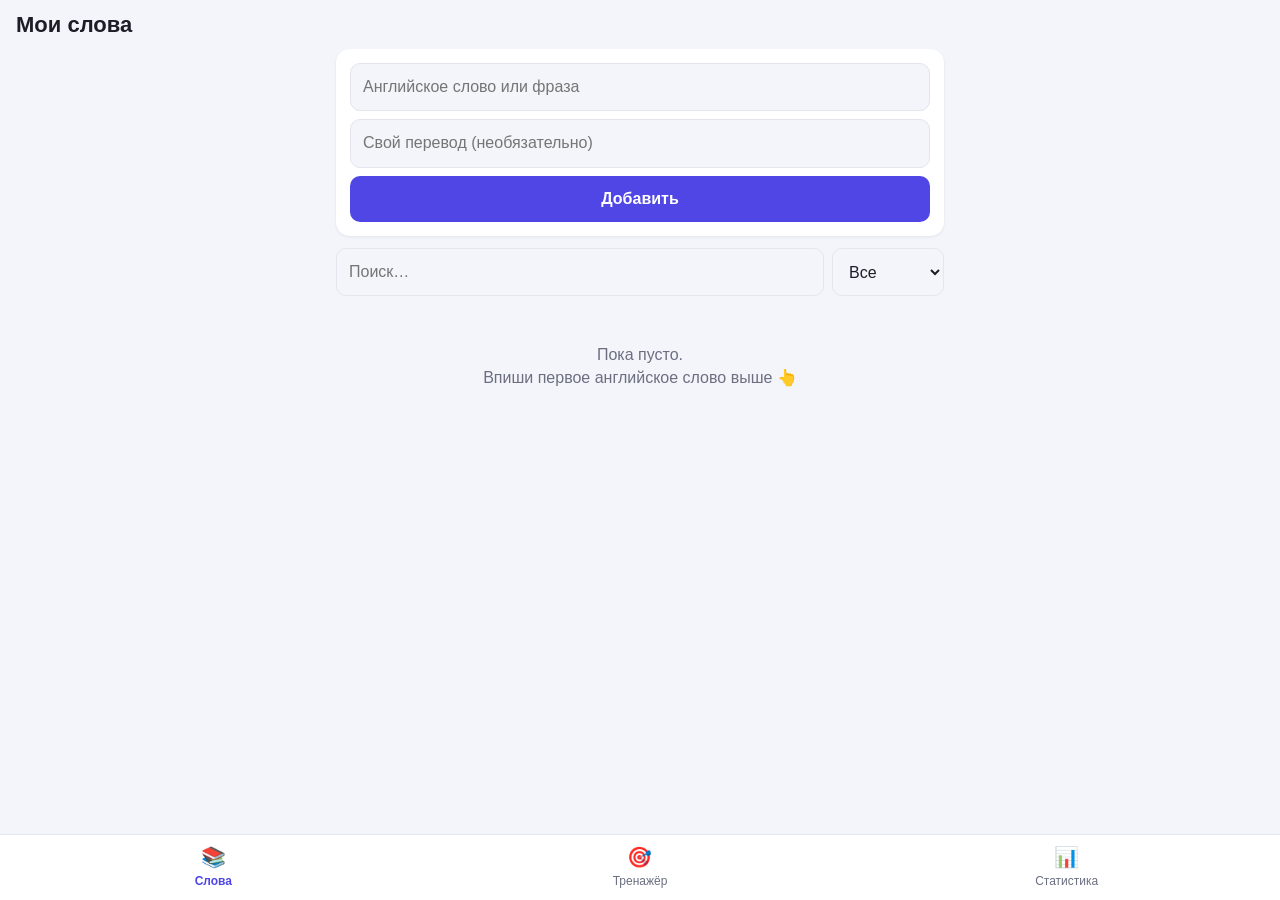
==== index.html @ fa78716b "Add English words learning PWA Word list with auto translation, transcription and examples, training" ====
<!doctype html>
<html lang="ru">
<head>
  <meta charset="utf-8">
  <meta name="viewport" content="width=device-width, initial-scale=1, viewport-fit=cover">
  <meta name="theme-color" content="#4f46e5">
  <meta name="apple-mobile-web-app-capable" content="yes">
  <meta name="apple-mobile-web-app-status-bar-style" content="default">
  <meta name="apple-mobile-web-app-title" content="Слова">
  <title>Мои слова</title>
  <link rel="manifest" href="manifest.webmanifest">
  <link rel="icon" href="icon.svg" type="image/svg+xml">
  <link rel="apple-touch-icon" href="icon.svg">
  <link rel="stylesheet" href="style.css">
</head>
<body>
  <header class="topbar">
    <h1 id="title">Мои слова</h1>
  </header>

  <main>
    <!-- ===== Вкладка «Слова» ===== -->
    <section id="tab-words" class="tab active">
      <form id="add-form" class="card add-form" autocomplete="off">
        <input id="add-en" type="text" placeholder="Английское слово или фраза" autocapitalize="none" spellcheck="false" required>
        <input id="add-ru" type="text" placeholder="Свой перевод (необязательно)">
        <button type="submit" class="btn primary">Добавить</button>
      </form>

      <div class="toolbar">
        <input id="search" type="search" placeholder="Поиск…">
        <select id="filter">
          <option value="all">Все</option>
          <option value="learning">Учу</option>
          <option value="learned">Выучено</option>
        </select>
      </div>

      <div id="word-count" class="muted small"></div>
      <ul id="word-list" class="word-list"></ul>
    </section>

    <!-- ===== Вкладка «Тренажёр» ===== -->
    <section id="tab-train" class="tab">
      <div id="train-root"></div>
    </section>

    <!-- ===== Вкладка «Статистика» ===== -->
    <section id="tab-stats" class="tab">
      <div id="stats-root"></div>
    </section>
  </main>

  <nav class="tabbar">
    <button data-tab="words" class="active"><span class="ico">📚</span>Слова</button>
    <button data-tab="train"><span class="ico">🎯</span>Тренажёр</button>
    <button data-tab="stats"><span class="ico">📊</span>Статистика</button>
  </nav>

  <!-- Модальное окно (примеры, редактирование) -->
  <div id="modal" class="modal hidden" role="dialog" aria-modal="true">
    <div class="modal-box">
      <div class="modal-head">
        <h2 id="modal-title"></h2>
        <button id="modal-close" class="icon-btn" aria-label="Закрыть">✕</button>
      </div>
      <div id="modal-body"></div>
    </div>
  </div>

  <div id="toast" class="toast hidden"></div>

  <script src="app.js"></script>
</body>
</html>
---- style.css ----
:root {
  --bg: #f4f5fb;
  --card: #ffffff;
  --text: #1c1d26;
  --muted: #6b6f80;
  --line: #e3e5ef;
  --primary: #4f46e5;
  --primary-soft: #eceafd;
  --ok: #16a34a;
  --ok-soft: #dcfce7;
  --bad: #dc2626;
  --bad-soft: #fee2e2;
  --warn: #d97706;
  --radius: 14px;
  --shadow: 0 1px 3px rgba(20, 20, 40, .08);
}

@media (prefers-color-scheme: dark) {
  :root {
    --bg: #12131a;
    --card: #1c1e28;
    --text: #eceef5;
    --muted: #9095a8;
    --line: #2c2f3d;
    --primary: #818cf8;
    --primary-soft: #272a45;
    --ok: #4ade80;
    --ok-soft: #173326;
    --bad: #f87171;
    --bad-soft: #3a1d1f;
    --shadow: none;
  }
}

* { box-sizing: border-box; }

html, body {
  margin: 0;
  background: var(--bg);
  color: var(--text);
  font: 16px/1.4 -apple-system, BlinkMacSystemFont, "Segoe UI", Roboto, sans-serif;
  -webkit-tap-highlight-color: transparent;
}

body { padding-bottom: calc(72px + env(safe-area-inset-bottom)); }

.topbar {
  position: sticky; top: 0; z-index: 5;
  background: var(--bg);
  padding: calc(10px + env(safe-area-inset-top)) 16px 8px;
}
.topbar h1 { margin: 0; font-size: 22px; }

main { max-width: 640px; margin: 0 auto; padding: 0 16px; }

.tab { display: none; }
.tab.active { display: block; }

.card {
  background: var(--card);
  border-radius: var(--radius);
  box-shadow: var(--shadow);
  padding: 14px;
  margin-bottom: 12px;
}

input, select, button { font: inherit; color: inherit; }

input[type=text], input[type=search], select {
  width: 100%;
  padding: 12px;
  border: 1px solid var(--line);
  border-radius: 10px;
  background: var(--bg);
  outline: none;
}
input:focus, select:focus { border-color: var(--primary); }

.btn {
  border: 0; border-radius: 10px;
  padding: 12px 16px;
  background: var(--primary-soft);
  color: var(--primary);
  font-weight: 600;
  cursor: pointer;
}
.btn.primary { background: var(--primary); color: #fff; }
.btn.danger { background: var(--bad-soft); color: var(--bad); }
.btn.ok { background: var(--ok-soft); color: var(--ok); }
.btn.block { width: 100%; }
.btn:disabled { opacity: .45; }
.btn:active { transform: scale(.98); }

.icon-btn {
  border: 0; background: transparent; cursor: pointer;
  font-size: 18px; padding: 6px 8px; border-radius: 8px;
}
.icon-btn:active { background: var(--primary-soft); }

.add-form { display: grid; gap: 8px; }

.toolbar { display: grid; grid-template-columns: 1fr auto; gap: 8px; margin-bottom: 6px; }
.toolbar select { width: auto; }

.muted { color: var(--muted); }
.small { font-size: 13px; }
.center { text-align: center; }

/* ===== Список слов ===== */
.word-list { list-style: none; padding: 0; margin: 8px 0 0; }

.word {
  background: var(--card);
  border-radius: var(--radius);
  box-shadow: var(--shadow);
  padding: 12px 14px 8px;
  margin-bottom: 10px;
}
.word.learned { border-left: 4px solid var(--ok); }

.word-top { display: flex; align-items: baseline; gap: 8px; flex-wrap: wrap; }
.word-en { font-size: 19px; font-weight: 700; word-break: break-word; }
.word-phon { color: var(--muted); font-size: 14px; }
.word-ru { margin-top: 4px; font-size: 16px; }
.word-alts { color: var(--muted); font-size: 13px; margin-top: 2px; }

.word-bottom {
  display: flex; align-items: center; justify-content: space-between;
  margin-top: 6px;
}
.word-actions { display: flex; gap: 2px; }
.word-actions .ex-btn {
  border: 0; background: var(--primary-soft); color: var(--primary);
  font-size: 13px; font-weight: 600; border-radius: 8px; padding: 6px 10px; cursor: pointer;
}

.dots { display: flex; gap: 3px; }
.dots i { width: 8px; height: 8px; border-radius: 50%; background: var(--line); display: block; }
.dots i.on { background: var(--ok); }

.badge {
  font-size: 11px; font-weight: 700; padding: 2px 7px; border-radius: 99px;
  background: var(--ok-soft); color: var(--ok);
}
.loading { color: var(--muted); font-style: italic; }

.learned-banner {
  display: flex; align-items: center; justify-content: space-between; gap: 8px;
  background: var(--ok-soft); color: var(--ok);
  border-radius: 10px; padding: 8px 10px; margin-top: 8px; font-size: 14px;
}
.learned-banner button { padding: 6px 10px; font-size: 13px; }

.empty { text-align: center; color: var(--muted); padding: 40px 10px; }

/* ===== Нижнее меню ===== */
.tabbar {
  position: fixed; left: 0; right: 0; bottom: 0; z-index: 10;
  display: grid; grid-template-columns: repeat(3, 1fr);
  background: var(--card);
  border-top: 1px solid var(--line);
  padding-bottom: env(safe-area-inset-bottom);
}
.tabbar button {
  border: 0; background: transparent; padding: 8px 0 10px;
  font-size: 12px; color: var(--muted); cursor: pointer;
  display: flex; flex-direction: column; align-items: center; gap: 2px;
}
.tabbar .ico { font-size: 20px; }
.tabbar button.active { color: var(--primary); font-weight: 700; }

/* ===== Модальное окно ===== */
.modal {
  position: fixed; inset: 0; z-index: 20;
  background: rgba(0, 0, 0, .45);
  display: flex; align-items: flex-end; justify-content: center;
}
.modal.hidden { display: none; }
.modal-box {
  background: var(--card);
  width: 100%; max-width: 640px; max-height: 85vh; overflow-y: auto;
  border-radius: 18px 18px 0 0;
  padding: 16px 16px calc(20px + env(safe-area-inset-bottom));
}
.modal-head { display: flex; justify-content: space-between; align-items: center; }
.modal-head h2 { margin: 0; font-size: 20px; }

.example { border-top: 1px solid var(--line); padding: 10px 0; }
.example:first-child { border-top: 0; }
.example .pos { font-size: 12px; color: var(--primary); font-weight: 700; text-transform: uppercase; }
.example .def { color: var(--muted); font-size: 14px; margin: 2px 0 4px; }
.example .sent { font-size: 16px; }
.example .sent b { color: var(--primary); }
.example .tr { color: var(--muted); font-size: 14px; margin-top: 3px; }
.example .row { display: flex; gap: 6px; align-items: center; margin-top: 4px; }
.example .row button { font-size: 13px; padding: 4px 8px; }

.form-grid { display: grid; gap: 8px; margin-top: 12px; }
.form-grid label { font-size: 13px; color: var(--muted); }

/* ===== Тренажёр ===== */
.modes { display: grid; gap: 10px; }
.mode {
  display: flex; align-items: center; gap: 12px; text-align: left;
  background: var(--card); border: 0; border-radius: var(--radius); box-shadow: var(--shadow);
  padding: 14px; cursor: pointer; width: 100%;
}
.mode .ico { font-size: 26px; }
.mode b { display: block; font-size: 16px; }
.mode span.small { color: var(--muted); }
.mode:disabled { opacity: .45; }

.seg { display: flex; gap: 6px; margin: 10px 0 14px; flex-wrap: wrap; }
.seg button {
  flex: 1; border: 1px solid var(--line); background: var(--card); border-radius: 10px;
  padding: 8px 0; cursor: pointer; font-weight: 600;
}
.seg button.on { border-color: var(--primary); color: var(--primary); background: var(--primary-soft); }

.progress { height: 6px; background: var(--line); border-radius: 99px; overflow: hidden; margin-bottom: 14px; }
.progress div { height: 100%; background: var(--primary); transition: width .3s; }

.q-card { text-align: center; padding: 26px 14px; }
.q-word { font-size: 30px; font-weight: 800; word-break: break-word; }
.q-sub { color: var(--muted); margin-top: 6px; }
.q-hint { color: var(--muted); font-size: 13px; margin-bottom: 8px; }

.options { display: grid; gap: 8px; }
.option {
  border: 1px solid var(--line); background: var(--card); border-radius: 12px;
  padding: 14px; font-size: 17px; text-align: left; cursor: pointer;
}
.option.right { border-color: var(--ok); background: var(--ok-soft); color: var(--ok); font-weight: 700; }
.option.wrong { border-color: var(--bad); background: var(--bad-soft); color: var(--bad); }

.feedback { margin: 12px 0; padding: 10px 12px; border-radius: 10px; font-weight: 600; }
.feedback.ok { background: var(--ok-soft); color: var(--ok); }
.feedback.bad { background: var(--bad-soft); color: var(--bad); }

.row2 { display: grid; grid-template-columns: 1fr 1fr; gap: 8px; }

.result-big { font-size: 44px; font-weight: 800; text-align: center; }

/* ===== Статистика ===== */
.stat-grid { display: grid; grid-template-columns: 1fr 1fr; gap: 10px; margin-bottom: 12px; }
.stat {
  background: var(--card); border-radius: var(--radius); box-shadow: var(--shadow);
  padding: 12px 14px;
}
.stat .num { font-size: 26px; font-weight: 800; }
.stat .lbl { font-size: 13px; color: var(--muted); }

.bar-row { display: grid; grid-template-columns: 90px 1fr 30px; gap: 8px; align-items: center; margin: 6px 0; font-size: 14px; }
.bar { height: 12px; background: var(--line); border-radius: 99px; overflow: hidden; }
.bar div { height: 100%; background: var(--primary); border-radius: 99px; }

.week { display: grid; grid-template-columns: repeat(7, 1fr); gap: 6px; align-items: end; height: 110px; margin-top: 8px; }
.week .col { display: flex; flex-direction: column; align-items: center; justify-content: flex-end; height: 100%; gap: 4px; }
.week .col .stack { width: 70%; display: flex; flex-direction: column-reverse; border-radius: 6px; overflow: hidden; min-height: 2px; background: var(--line); }
.week .col .c { background: var(--ok); }
.week .col .w { background: var(--bad); }
.week .col span { font-size: 11px; color: var(--muted); }

.hard-list { list-style: none; padding: 0; margin: 0; }
.hard-list li { display: flex; justify-content: space-between; padding: 6px 0; border-top: 1px solid var(--line); font-size: 15px; }
.hard-list li:first-child { border-top: 0; }

h3 { margin: 0 0 8px; font-size: 16px; }

.toast {
  position: fixed; left: 50%; bottom: calc(86px + env(safe-area-inset-bottom)); transform: translateX(-50%);
  background: var(--text); color: var(--bg); padding: 10px 16px; border-radius: 10px; z-index: 30;
  font-size: 14px; max-width: 90vw; text-align: center;
}
.toast.hidden { display: none; }
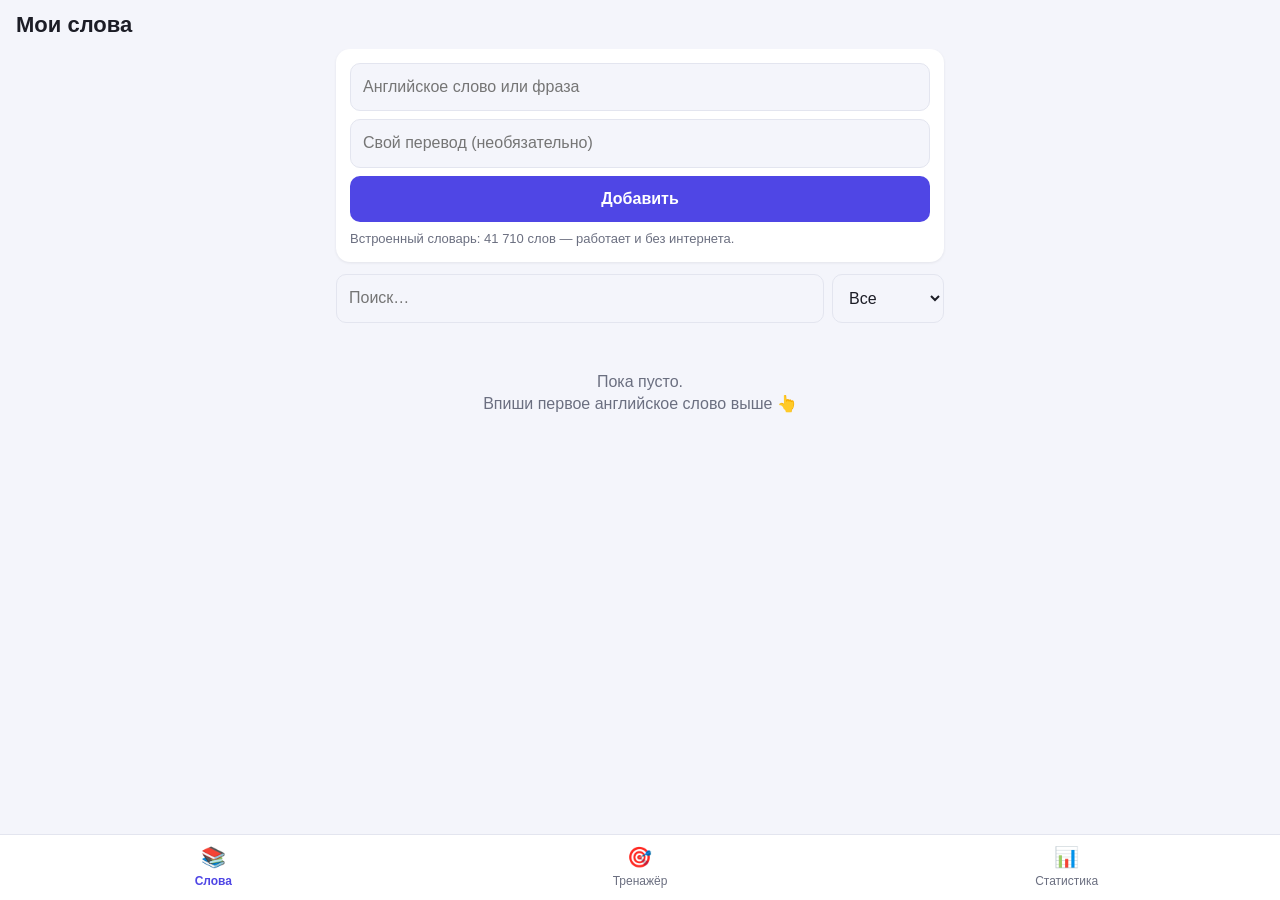
==== commit 9dc19e00: "Make the app work offline with a built-in dictionary Bundle a 41k-word English-Russian dictionary (O" ====
--- a/index.html
+++ b/index.html
@@ -25,6 +25,7 @@
         <input id="add-en" type="text" placeholder="Английское слово или фраза" autocapitalize="none" spellcheck="false" required>
         <input id="add-ru" type="text" placeholder="Свой перевод (необязательно)">
         <button type="submit" class="btn primary">Добавить</button>
+        <p id="dict-note" class="muted small" style="margin:0">Загружаю словарь…</p>
       </form>
 
       <div class="toolbar">
--- a/style.css
+++ b/style.css
@@ -121,6 +121,7 @@
 .word-top { display: flex; align-items: baseline; gap: 8px; flex-wrap: wrap; }
 .word-en { font-size: 19px; font-weight: 700; word-break: break-word; }
 .word-phon { color: var(--muted); font-size: 14px; }
+.word-pos { color: var(--muted); font-size: 12px; font-style: italic; }
 .word-ru { margin-top: 4px; font-size: 16px; }
 .word-alts { color: var(--muted); font-size: 13px; margin-top: 2px; }
 
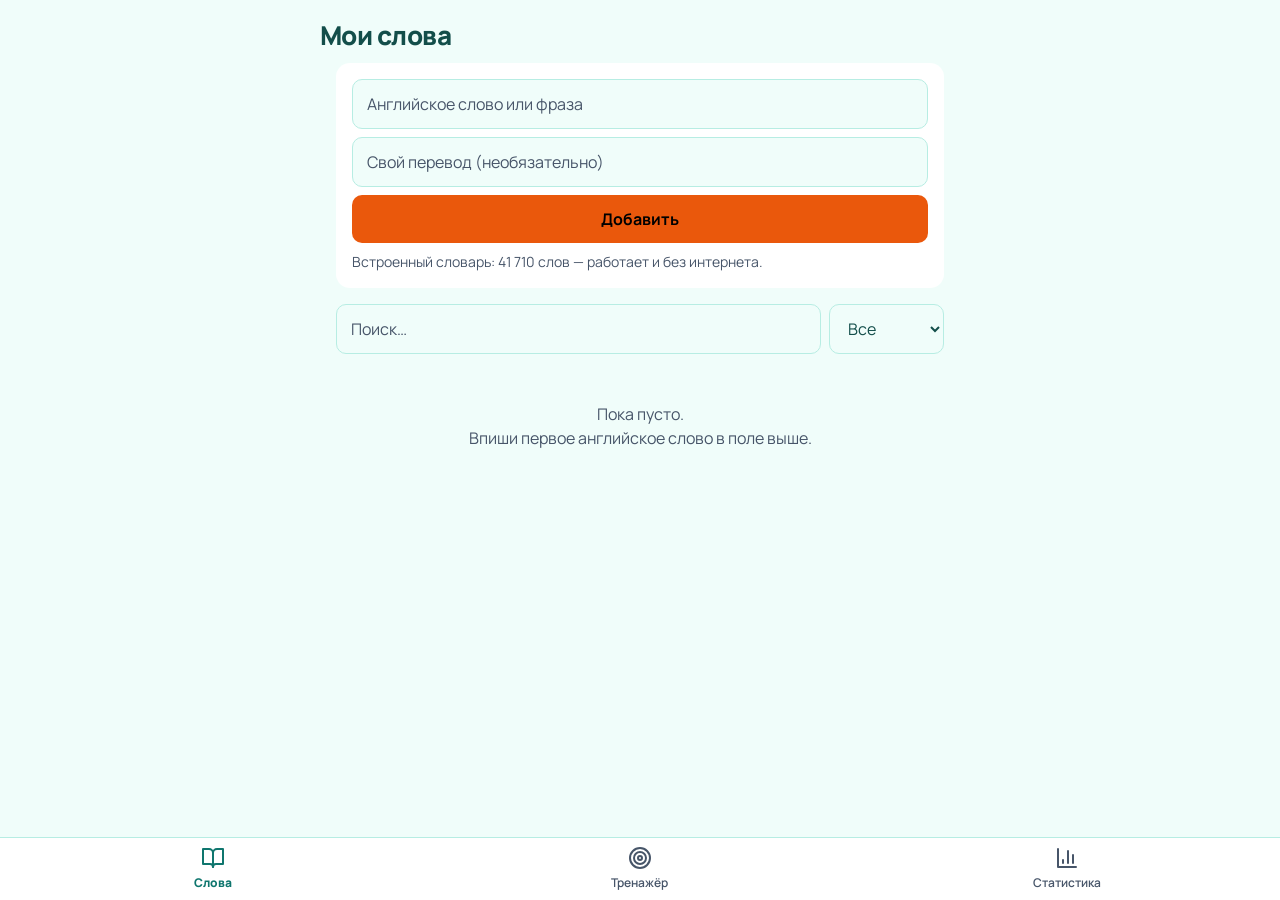
==== commit ce27250d: "Redesign UI with the ui-ux-pro-max design system Flat teal/orange design from design-system/my-words" ====
--- a/index.html
+++ b/index.html
@@ -3,7 +3,8 @@
 <head>
   <meta charset="utf-8">
   <meta name="viewport" content="width=device-width, initial-scale=1, viewport-fit=cover">
-  <meta name="theme-color" content="#4f46e5">
+  <meta name="theme-color" content="#F0FDFA" media="(prefers-color-scheme: light)">
+  <meta name="theme-color" content="#042F2E" media="(prefers-color-scheme: dark)">
   <meta name="apple-mobile-web-app-capable" content="yes">
   <meta name="apple-mobile-web-app-status-bar-style" content="default">
   <meta name="apple-mobile-web-app-title" content="Слова">
@@ -11,6 +12,7 @@
   <link rel="manifest" href="manifest.webmanifest">
   <link rel="icon" href="icon.svg" type="image/svg+xml">
   <link rel="apple-touch-icon" href="icon.svg">
+  <link rel="preload" href="fonts/manrope-cyrillic-wght-normal.woff2" as="font" type="font/woff2" crossorigin>
   <link rel="stylesheet" href="style.css">
 </head>
 <body>
@@ -22,15 +24,18 @@
     <!-- ===== Вкладка «Слова» ===== -->
     <section id="tab-words" class="tab active">
       <form id="add-form" class="card add-form" autocomplete="off">
+        <label for="add-en" class="sr-only">Английское слово или фраза</label>
         <input id="add-en" type="text" placeholder="Английское слово или фраза" autocapitalize="none" spellcheck="false" required>
+        <label for="add-ru" class="sr-only">Свой перевод</label>
         <input id="add-ru" type="text" placeholder="Свой перевод (необязательно)">
         <button type="submit" class="btn primary">Добавить</button>
         <p id="dict-note" class="muted small" style="margin:0">Загружаю словарь…</p>
       </form>
 
       <div class="toolbar">
+        <label for="search" class="sr-only">Поиск</label>
         <input id="search" type="search" placeholder="Поиск…">
-        <select id="filter">
+        <select id="filter" aria-label="Какие слова показать">
           <option value="all">Все</option>
           <option value="learning">Учу</option>
           <option value="learned">Выучено</option>
@@ -52,10 +57,10 @@
     </section>
   </main>
 
-  <nav class="tabbar">
-    <button data-tab="words" class="active"><span class="ico">📚</span>Слова</button>
-    <button data-tab="train"><span class="ico">🎯</span>Тренажёр</button>
-    <button data-tab="stats"><span class="ico">📊</span>Статистика</button>
+  <nav class="tabbar" aria-label="Разделы">
+    <button data-tab="words" class="active" aria-current="page"><svg class="i" viewBox="0 0 24 24" fill="none" stroke="currentColor" stroke-width="2" stroke-linecap="round" stroke-linejoin="round" aria-hidden="true"><path d="M2 3h6a4 4 0 0 1 4 4v14a3 3 0 0 0-3-3H2z"/><path d="M22 3h-6a4 4 0 0 0-4 4v14a3 3 0 0 1 3-3h7z"/></svg>Слова</button>
+    <button data-tab="train"><svg class="i" viewBox="0 0 24 24" fill="none" stroke="currentColor" stroke-width="2" stroke-linecap="round" stroke-linejoin="round" aria-hidden="true"><circle cx="12" cy="12" r="10"/><circle cx="12" cy="12" r="6"/><circle cx="12" cy="12" r="2"/></svg>Тренажёр</button>
+    <button data-tab="stats"><svg class="i" viewBox="0 0 24 24" fill="none" stroke="currentColor" stroke-width="2" stroke-linecap="round" stroke-linejoin="round" aria-hidden="true"><path d="M3 3v18h18"/><path d="M18 17V9"/><path d="M13 17V5"/><path d="M8 17v-3"/></svg>Статистика</button>
   </nav>
 
   <!-- Модальное окно (примеры, редактирование) -->
@@ -63,13 +68,13 @@
     <div class="modal-box">
       <div class="modal-head">
         <h2 id="modal-title"></h2>
-        <button id="modal-close" class="icon-btn" aria-label="Закрыть">✕</button>
+        <button id="modal-close" class="icon-btn" aria-label="Закрыть"><svg class="i" viewBox="0 0 24 24" fill="none" stroke="currentColor" stroke-width="2" stroke-linecap="round" stroke-linejoin="round" aria-hidden="true"><path d="M18 6 6 18"/><path d="m6 6 12 12"/></svg></button>
       </div>
       <div id="modal-body"></div>
     </div>
   </div>
 
-  <div id="toast" class="toast hidden"></div>
+  <div id="toast" class="toast hidden" role="status" aria-live="polite"></div>
 
   <script src="app.js"></script>
 </body>
--- a/style.css
+++ b/style.css
@@ -1,34 +1,78 @@
+/* Дизайн-система: design-system/my-words/MASTER.md (скилл ui-ux-pro-max)
+ * Стиль Flat Design: без теней, плоские поверхности, цвет и типографика задают иерархию.
+ * Палитра: бирюзовый — навигация, выбор и прогресс; оранжевый — главное действие (CTA).
+ * Шрифт Manrope (полная кириллица) лежит в fonts/ и работает без интернета.
+ * Сетка отступов 8px: 8 / 16 / 24 / 32. */
+
+@font-face {
+  font-family: "Manrope";
+  font-style: normal;
+  font-weight: 200 800;
+  font-display: swap;
+  src: url("fonts/manrope-cyrillic-wght-normal.woff2") format("woff2");
+  unicode-range: U+0301, U+0400-045F, U+0490-0491, U+04B0-04B1, U+2116;
+}
+@font-face {
+  font-family: "Manrope";
+  font-style: normal;
+  font-weight: 200 800;
+  font-display: swap;
+  src: url("fonts/manrope-latin-wght-normal.woff2") format("woff2");
+  unicode-range: U+0000-00FF, U+0131, U+0152-0153, U+02BB-02BC, U+02C6, U+02DA, U+02DC, U+0304, U+0308, U+0329, U+2000-206F, U+20AC, U+2122, U+2191, U+2193, U+2212, U+2215, U+FEFF, U+FFFD;
+}
+
 :root {
-  --bg: #f4f5fb;
-  --card: #ffffff;
-  --text: #1c1d26;
-  --muted: #6b6f80;
-  --line: #e3e5ef;
-  --primary: #4f46e5;
-  --primary-soft: #eceafd;
-  --ok: #16a34a;
-  --ok-soft: #dcfce7;
-  --bad: #dc2626;
-  --bad-soft: #fee2e2;
-  --warn: #d97706;
-  --radius: 14px;
-  --shadow: 0 1px 3px rgba(20, 20, 40, .08);
+  /* поверхности и текст */
+  --bg: #F0FDFA;
+  --card: #FFFFFF;
+  --text: #134E4A;
+  --muted: #475569;
+  --muted-bg: #E8F1F4;
+  --line: #B7EDE3;
+  /* бирюзовый: выбор, активные вкладки, прогресс */
+  --primary: #0D9488;
+  --primary-ink: #0F766E;      /* бирюзовый для текста: 5.5:1 на белом */
+  --primary-soft: #CCFBF1;
+  /* оранжевый: главное действие */
+  --accent: #EA580C;
+  --on-accent: #000000;
+  /* смысловые цвета */
+  --ok: #15803D;
+  --ok-soft: #DCFCE7;
+  --bad: #B91C1C;
+  --bad-soft: #FEE2E2;
+  --ring: #0D9488;
+  --scrim: rgba(4, 47, 46, .5);
+
+  --font: "Manrope", system-ui, -apple-system, "Segoe UI", Roboto, sans-serif;
+  --font-ipa: "Segoe UI", "Noto Sans", "DejaVu Sans", "Lucida Sans Unicode", sans-serif;
+  --r-sm: 10px;
+  --r: 14px;
+  --r-lg: 20px;
+  --tap: 44px;                 /* минимальная зона касания */
+  --dur: 150ms;
 }
 
 @media (prefers-color-scheme: dark) {
   :root {
-    --bg: #12131a;
-    --card: #1c1e28;
-    --text: #eceef5;
-    --muted: #9095a8;
-    --line: #2c2f3d;
-    --primary: #818cf8;
-    --primary-soft: #272a45;
-    --ok: #4ade80;
-    --ok-soft: #173326;
-    --bad: #f87171;
-    --bad-soft: #3a1d1f;
-    --shadow: none;
+    --bg: #042F2E;
+    --card: #0B3D3A;
+    --text: #E6FFFA;
+    --muted: #A7C4C0;
+    --muted-bg: #0F4A46;
+    --line: #1F625D;
+    --primary: #2DD4BF;
+    --primary-ink: #5EEAD4;
+    --primary-soft: #134E4A;
+    --accent: #FB923C;
+    --on-accent: #1C0A00;
+    --ok: #4ADE80;
+    --ok-soft: #14532D;
+    --bad: #FCA5A5;
+    --bad-soft: #4C1414;
+    --ring: #5EEAD4;
+    --scrim: rgba(0, 0, 0, .6);
+    color-scheme: dark;
   }
 }
 
@@ -38,239 +82,280 @@
   margin: 0;
   background: var(--bg);
   color: var(--text);
-  font: 16px/1.4 -apple-system, BlinkMacSystemFont, "Segoe UI", Roboto, sans-serif;
+  font: 16px/1.5 var(--font);
   -webkit-tap-highlight-color: transparent;
-}
-
-body { padding-bottom: calc(72px + env(safe-area-inset-bottom)); }
-
+  -webkit-text-size-adjust: 100%;
+}
+
+body { padding-bottom: calc(80px + env(safe-area-inset-bottom)); }
+
+.sr-only {
+  position: absolute; width: 1px; height: 1px; padding: 0; margin: -1px;
+  overflow: hidden; clip: rect(0 0 0 0); white-space: nowrap; border: 0;
+}
+
+:focus-visible { outline: 3px solid var(--ring); outline-offset: 2px; }
+
+input, select, button { font: inherit; color: inherit; }
+button, select, a, label[for], .option, .mode { cursor: pointer; touch-action: manipulation; }
+
+.i { width: 22px; height: 22px; flex: none; }
+
+/* ---------------- Шапка ---------------- */
 .topbar {
   position: sticky; top: 0; z-index: 5;
   background: var(--bg);
-  padding: calc(10px + env(safe-area-inset-top)) 16px 8px;
-}
-.topbar h1 { margin: 0; font-size: 22px; }
-
-main { max-width: 640px; margin: 0 auto; padding: 0 16px; }
+  padding: calc(16px + env(safe-area-inset-top)) max(16px, env(safe-area-inset-right)) 8px max(16px, env(safe-area-inset-left));
+}
+.topbar h1 { margin: 0 auto; max-width: 640px; font-size: 26px; font-weight: 800; letter-spacing: -.02em; }
+
+main {
+  max-width: 640px; margin: 0 auto;
+  padding: 0 max(16px, env(safe-area-inset-right)) 0 max(16px, env(safe-area-inset-left));
+}
 
 .tab { display: none; }
 .tab.active { display: block; }
 
 .card {
   background: var(--card);
-  border-radius: var(--radius);
-  box-shadow: var(--shadow);
-  padding: 14px;
-  margin-bottom: 12px;
-}
-
-input, select, button { font: inherit; color: inherit; }
-
+  border-radius: var(--r);
+  padding: 16px;
+  margin-bottom: 16px;
+}
+
+/* ---------------- Поля и кнопки ---------------- */
 input[type=text], input[type=search], select {
   width: 100%;
-  padding: 12px;
-  border: 1px solid var(--line);
-  border-radius: 10px;
+  min-height: 48px;
+  padding: 12px 14px;
+  border: 1.5px solid var(--line);
+  border-radius: var(--r-sm);
   background: var(--bg);
   outline: none;
+  transition: border-color var(--dur) ease-out;
 }
 input:focus, select:focus { border-color: var(--primary); }
+input::placeholder { color: var(--muted); opacity: 1; }
 
 .btn {
-  border: 0; border-radius: 10px;
-  padding: 12px 16px;
+  display: inline-flex; align-items: center; justify-content: center; gap: 8px;
+  min-height: var(--tap);
+  border: 0; border-radius: var(--r-sm);
+  padding: 10px 16px;
   background: var(--primary-soft);
-  color: var(--primary);
-  font-weight: 600;
-  cursor: pointer;
-}
-.btn.primary { background: var(--primary); color: #fff; }
+  color: var(--primary-ink);
+  font-weight: 700;
+  transition: background-color var(--dur) ease-out, opacity var(--dur) ease-out;
+}
+.btn .i { width: 20px; height: 20px; }
+.btn.primary { background: var(--accent); color: var(--on-accent); min-height: 48px; }
 .btn.danger { background: var(--bad-soft); color: var(--bad); }
 .btn.ok { background: var(--ok-soft); color: var(--ok); }
 .btn.block { width: 100%; }
-.btn:disabled { opacity: .45; }
-.btn:active { transform: scale(.98); }
+.btn:active:not(:disabled) { opacity: .8; }
+.btn:disabled { opacity: .45; cursor: default; }
 
 .icon-btn {
-  border: 0; background: transparent; cursor: pointer;
-  font-size: 18px; padding: 6px 8px; border-radius: 8px;
-}
-.icon-btn:active { background: var(--primary-soft); }
+  display: inline-grid; place-items: center;
+  width: var(--tap); height: var(--tap);
+  border: 0; border-radius: var(--r-sm);
+  background: transparent; color: var(--muted);
+  transition: background-color var(--dur) ease-out, color var(--dur) ease-out;
+}
+.icon-btn:hover, .icon-btn:active { background: var(--primary-soft); color: var(--primary-ink); }
 
 .add-form { display: grid; gap: 8px; }
 
-.toolbar { display: grid; grid-template-columns: 1fr auto; gap: 8px; margin-bottom: 6px; }
+.toolbar { display: grid; grid-template-columns: 1fr auto; gap: 8px; margin-bottom: 8px; }
 .toolbar select { width: auto; }
 
 .muted { color: var(--muted); }
-.small { font-size: 13px; }
+.small { font-size: 14px; }
 .center { text-align: center; }
-
-/* ===== Список слов ===== */
-.word-list { list-style: none; padding: 0; margin: 8px 0 0; }
+a { color: var(--primary-ink); font-weight: 600; }
+
+/* ---------------- Список слов ---------------- */
+.word-list { list-style: none; padding: 0; margin: 8px 0 0; display: grid; gap: 8px; }
 
 .word {
   background: var(--card);
-  border-radius: var(--radius);
-  box-shadow: var(--shadow);
-  padding: 12px 14px 8px;
-  margin-bottom: 10px;
-}
-.word.learned { border-left: 4px solid var(--ok); }
-
-.word-top { display: flex; align-items: baseline; gap: 8px; flex-wrap: wrap; }
-.word-en { font-size: 19px; font-weight: 700; word-break: break-word; }
-.word-phon { color: var(--muted); font-size: 14px; }
-.word-pos { color: var(--muted); font-size: 12px; font-style: italic; }
-.word-ru { margin-top: 4px; font-size: 16px; }
-.word-alts { color: var(--muted); font-size: 13px; margin-top: 2px; }
+  border-radius: var(--r);
+  padding: 16px 12px 8px 16px;
+  min-width: 0;
+}
+.word.learned { box-shadow: inset 4px 0 0 var(--ok); }
+
+.word-top { display: flex; align-items: baseline; gap: 4px 8px; flex-wrap: wrap; }
+.word-en { font-size: 20px; font-weight: 800; letter-spacing: -.01em; word-break: break-word; }
+.word-pos { color: var(--muted); font-size: 13px; font-style: italic; }
+.word-phon { color: var(--muted); font-size: 14px; flex-basis: 100%; font-family: var(--font-ipa); }
+.word-ru { margin-top: 8px; font-size: 17px; font-weight: 600; }
+.word-alts { color: var(--muted); font-size: 14px; margin-top: 2px; }
 
 .word-bottom {
-  display: flex; align-items: center; justify-content: space-between;
-  margin-top: 6px;
-}
-.word-actions { display: flex; gap: 2px; }
+  display: flex; align-items: center; justify-content: space-between; gap: 8px;
+  margin-top: 8px;
+}
+.word-actions { display: flex; align-items: center; gap: 4px; }
 .word-actions .ex-btn {
-  border: 0; background: var(--primary-soft); color: var(--primary);
-  font-size: 13px; font-weight: 600; border-radius: 8px; padding: 6px 10px; cursor: pointer;
-}
-
-.dots { display: flex; gap: 3px; }
-.dots i { width: 8px; height: 8px; border-radius: 50%; background: var(--line); display: block; }
-.dots i.on { background: var(--ok); }
-
-.badge {
-  font-size: 11px; font-weight: 700; padding: 2px 7px; border-radius: 99px;
-  background: var(--ok-soft); color: var(--ok);
-}
-.loading { color: var(--muted); font-style: italic; }
+  min-height: var(--tap); padding: 6px 14px; margin-right: 4px;
+  border: 0; border-radius: var(--r-sm);
+  background: var(--primary-soft); color: var(--primary-ink);
+  font-size: 14px; font-weight: 700;
+}
+
+.dots { display: flex; gap: 4px; }
+.dots i { width: 14px; height: 6px; border-radius: 3px; background: var(--muted-bg); display: block; }
+.dots i.on { background: var(--primary); }
+.word.learned .dots i.on { background: var(--ok); }
+
+.loading { color: var(--muted); font-style: italic; font-weight: 500; }
 
 .learned-banner {
   display: flex; align-items: center; justify-content: space-between; gap: 8px;
   background: var(--ok-soft); color: var(--ok);
-  border-radius: 10px; padding: 8px 10px; margin-top: 8px; font-size: 14px;
-}
-.learned-banner button { padding: 6px 10px; font-size: 13px; }
-
-.empty { text-align: center; color: var(--muted); padding: 40px 10px; }
-
-/* ===== Нижнее меню ===== */
+  border-radius: var(--r-sm); padding: 4px 4px 4px 12px; margin-top: 8px;
+  font-size: 14px; font-weight: 700;
+}
+.learned-banner span { display: inline-flex; align-items: center; gap: 6px; }
+.learned-banner .i { width: 18px; height: 18px; }
+
+.empty { text-align: center; color: var(--muted); padding: 40px 16px; }
+
+/* ---------------- Нижнее меню ---------------- */
 .tabbar {
   position: fixed; left: 0; right: 0; bottom: 0; z-index: 10;
   display: grid; grid-template-columns: repeat(3, 1fr);
   background: var(--card);
   border-top: 1px solid var(--line);
-  padding-bottom: env(safe-area-inset-bottom);
+  padding: 0 env(safe-area-inset-right) env(safe-area-inset-bottom) env(safe-area-inset-left);
 }
 .tabbar button {
-  border: 0; background: transparent; padding: 8px 0 10px;
-  font-size: 12px; color: var(--muted); cursor: pointer;
-  display: flex; flex-direction: column; align-items: center; gap: 2px;
-}
-.tabbar .ico { font-size: 20px; }
-.tabbar button.active { color: var(--primary); font-weight: 700; }
-
-/* ===== Модальное окно ===== */
+  border: 0; background: transparent; min-height: 60px; padding: 8px 0;
+  font-size: 12px; font-weight: 600; color: var(--muted);
+  display: flex; flex-direction: column; align-items: center; justify-content: center; gap: 4px;
+  transition: color var(--dur) ease-out;
+}
+.tabbar .i { width: 24px; height: 24px; }
+.tabbar button.active { color: var(--primary-ink); font-weight: 800; }
+
+/* ---------------- Модальное окно ---------------- */
 .modal {
   position: fixed; inset: 0; z-index: 20;
-  background: rgba(0, 0, 0, .45);
+  background: var(--scrim);
   display: flex; align-items: flex-end; justify-content: center;
 }
 .modal.hidden { display: none; }
 .modal-box {
   background: var(--card);
-  width: 100%; max-width: 640px; max-height: 85vh; overflow-y: auto;
-  border-radius: 18px 18px 0 0;
-  padding: 16px 16px calc(20px + env(safe-area-inset-bottom));
-}
-.modal-head { display: flex; justify-content: space-between; align-items: center; }
-.modal-head h2 { margin: 0; font-size: 20px; }
-
-.example { border-top: 1px solid var(--line); padding: 10px 0; }
+  width: 100%; max-width: 640px; max-height: 86vh; overflow-y: auto;
+  border-radius: var(--r-lg) var(--r-lg) 0 0;
+  padding: 16px max(16px, env(safe-area-inset-right)) calc(24px + env(safe-area-inset-bottom)) max(16px, env(safe-area-inset-left));
+}
+.modal-head { display: flex; justify-content: space-between; align-items: center; gap: 8px; margin-bottom: 8px; }
+.modal-head h2 { margin: 0; font-size: 22px; font-weight: 800; word-break: break-word; }
+
+.example { border-top: 1px solid var(--line); padding: 12px 0; }
 .example:first-child { border-top: 0; }
-.example .pos { font-size: 12px; color: var(--primary); font-weight: 700; text-transform: uppercase; }
+.example .pos { font-size: 12px; color: var(--primary-ink); font-weight: 800; text-transform: uppercase; letter-spacing: .06em; }
 .example .def { color: var(--muted); font-size: 14px; margin: 2px 0 4px; }
 .example .sent { font-size: 16px; }
-.example .sent b { color: var(--primary); }
-.example .tr { color: var(--muted); font-size: 14px; margin-top: 3px; }
-.example .row { display: flex; gap: 6px; align-items: center; margin-top: 4px; }
-.example .row button { font-size: 13px; padding: 4px 8px; }
-
-.form-grid { display: grid; gap: 8px; margin-top: 12px; }
-.form-grid label { font-size: 13px; color: var(--muted); }
-
-/* ===== Тренажёр ===== */
-.modes { display: grid; gap: 10px; }
+.example .sent b { color: var(--primary-ink); }
+.example .tr { color: var(--muted); font-size: 14px; margin-top: 4px; }
+.example .row { display: flex; gap: 8px; align-items: center; margin-top: 8px; }
+
+.form-grid { display: grid; gap: 8px; margin-top: 8px; }
+.form-grid label { font-size: 14px; font-weight: 600; color: var(--muted); }
+
+/* ---------------- Тренажёр ---------------- */
+.modes { display: grid; gap: 8px; }
 .mode {
-  display: flex; align-items: center; gap: 12px; text-align: left;
-  background: var(--card); border: 0; border-radius: var(--radius); box-shadow: var(--shadow);
-  padding: 14px; cursor: pointer; width: 100%;
-}
-.mode .ico { font-size: 26px; }
-.mode b { display: block; font-size: 16px; }
+  display: flex; align-items: center; gap: 16px; text-align: left;
+  background: var(--card); border: 0; border-radius: var(--r);
+  padding: 16px; width: 100%; min-height: 72px;
+  transition: background-color var(--dur) ease-out;
+}
+.mode:active:not(:disabled) { background: var(--primary-soft); }
+.mode .ico {
+  width: 44px; height: 44px; border-radius: 12px; flex: none;
+  display: grid; place-items: center;
+  background: var(--primary-soft); color: var(--primary-ink);
+}
+.mode b { display: block; font-size: 16px; font-weight: 800; }
 .mode span.small { color: var(--muted); }
-.mode:disabled { opacity: .45; }
-
-.seg { display: flex; gap: 6px; margin: 10px 0 14px; flex-wrap: wrap; }
+.mode:disabled { opacity: .45; cursor: default; }
+
+.seg { display: flex; gap: 8px; margin: 8px 0 16px; }
 .seg button {
-  flex: 1; border: 1px solid var(--line); background: var(--card); border-radius: 10px;
-  padding: 8px 0; cursor: pointer; font-weight: 600;
-}
-.seg button.on { border-color: var(--primary); color: var(--primary); background: var(--primary-soft); }
-
-.progress { height: 6px; background: var(--line); border-radius: 99px; overflow: hidden; margin-bottom: 14px; }
-.progress div { height: 100%; background: var(--primary); transition: width .3s; }
-
-.q-card { text-align: center; padding: 26px 14px; }
-.q-word { font-size: 30px; font-weight: 800; word-break: break-word; }
-.q-sub { color: var(--muted); margin-top: 6px; }
-.q-hint { color: var(--muted); font-size: 13px; margin-bottom: 8px; }
+  flex: 1; min-height: var(--tap);
+  border: 1.5px solid var(--line); background: var(--card); border-radius: var(--r-sm);
+  font-weight: 700; font-variant-numeric: tabular-nums;
+}
+.seg button.on { border-color: var(--primary); color: var(--primary-ink); background: var(--primary-soft); }
+
+.progress { height: 8px; background: var(--muted-bg); border-radius: 99px; overflow: hidden; margin-bottom: 16px; }
+.progress div { height: 100%; background: var(--primary); transition: width .3s ease-out; }
+
+.q-card { text-align: center; padding: 32px 16px; }
+.q-word { font-size: 32px; font-weight: 800; letter-spacing: -.02em; word-break: break-word; }
+.q-sub { color: var(--muted); margin-top: 8px; font-family: var(--font-ipa); }
+.q-hint { color: var(--muted); font-size: 12px; font-weight: 700; text-transform: uppercase; letter-spacing: .08em; margin-bottom: 8px; }
 
 .options { display: grid; gap: 8px; }
 .option {
-  border: 1px solid var(--line); background: var(--card); border-radius: 12px;
-  padding: 14px; font-size: 17px; text-align: left; cursor: pointer;
-}
-.option.right { border-color: var(--ok); background: var(--ok-soft); color: var(--ok); font-weight: 700; }
+  min-height: 56px;
+  border: 1.5px solid var(--line); background: var(--card); border-radius: var(--r);
+  padding: 14px 16px; font-size: 17px; font-weight: 600; text-align: left;
+  display: flex; align-items: center; justify-content: space-between; gap: 8px;
+  transition: background-color var(--dur) ease-out, border-color var(--dur) ease-out;
+}
+.option.right { border-color: var(--ok); background: var(--ok-soft); color: var(--ok); }
 .option.wrong { border-color: var(--bad); background: var(--bad-soft); color: var(--bad); }
 
-.feedback { margin: 12px 0; padding: 10px 12px; border-radius: 10px; font-weight: 600; }
+.feedback { margin: 16px 0 8px; padding: 12px 16px; border-radius: var(--r-sm); font-weight: 700; }
+.feedback .title { display: flex; align-items: center; gap: 8px; }
 .feedback.ok { background: var(--ok-soft); color: var(--ok); }
 .feedback.bad { background: var(--bad-soft); color: var(--bad); }
 
 .row2 { display: grid; grid-template-columns: 1fr 1fr; gap: 8px; }
 
-.result-big { font-size: 44px; font-weight: 800; text-align: center; }
-
-/* ===== Статистика ===== */
-.stat-grid { display: grid; grid-template-columns: 1fr 1fr; gap: 10px; margin-bottom: 12px; }
-.stat {
-  background: var(--card); border-radius: var(--radius); box-shadow: var(--shadow);
-  padding: 12px 14px;
-}
-.stat .num { font-size: 26px; font-weight: 800; }
-.stat .lbl { font-size: 13px; color: var(--muted); }
-
-.bar-row { display: grid; grid-template-columns: 90px 1fr 30px; gap: 8px; align-items: center; margin: 6px 0; font-size: 14px; }
-.bar { height: 12px; background: var(--line); border-radius: 99px; overflow: hidden; }
+.result-big { font-size: 48px; font-weight: 800; text-align: center; font-variant-numeric: tabular-nums; }
+
+/* ---------------- Статистика ---------------- */
+.stat-grid { display: grid; grid-template-columns: 1fr 1fr; gap: 8px; margin-bottom: 16px; }
+.stat { background: var(--card); border-radius: var(--r); padding: 16px; min-width: 0; }
+.stat .num { font-size: 28px; font-weight: 800; font-variant-numeric: tabular-nums; display: flex; align-items: center; gap: 6px; }
+.stat .num .i { color: var(--accent); }
+.stat .lbl { font-size: 13px; color: var(--muted); font-weight: 600; }
+
+.sec { margin: 0 0 8px; font-size: 17px; font-weight: 800; }
+
+.bar-row { display: grid; grid-template-columns: 88px 1fr 32px; gap: 8px; align-items: center; margin: 8px 0; font-size: 14px; font-variant-numeric: tabular-nums; }
+.bar-row span:last-child { text-align: right; }
+.bar { height: 12px; background: var(--muted-bg); border-radius: 99px; overflow: hidden; }
 .bar div { height: 100%; background: var(--primary); border-radius: 99px; }
 
-.week { display: grid; grid-template-columns: repeat(7, 1fr); gap: 6px; align-items: end; height: 110px; margin-top: 8px; }
-.week .col { display: flex; flex-direction: column; align-items: center; justify-content: flex-end; height: 100%; gap: 4px; }
-.week .col .stack { width: 70%; display: flex; flex-direction: column-reverse; border-radius: 6px; overflow: hidden; min-height: 2px; background: var(--line); }
+.week { display: grid; grid-template-columns: repeat(7, 1fr); gap: 8px; align-items: end; height: 120px; margin-top: 8px; }
+.week .col { display: flex; flex-direction: column; align-items: center; justify-content: flex-end; height: 100%; gap: 4px; min-width: 0; }
+.week .col .stack { width: 70%; max-width: 28px; display: flex; flex-direction: column-reverse; border-radius: 6px; overflow: hidden; min-height: 3px; background: var(--muted-bg); }
 .week .col .c { background: var(--ok); }
 .week .col .w { background: var(--bad); }
-.week .col span { font-size: 11px; color: var(--muted); }
+.week .col span { font-size: 12px; color: var(--muted); font-variant-numeric: tabular-nums; }
+.legend { display: flex; gap: 16px; font-size: 13px; color: var(--muted); margin-top: 8px; }
+.legend i { display: inline-block; width: 10px; height: 10px; border-radius: 3px; margin-right: 6px; vertical-align: -1px; }
 
 .hard-list { list-style: none; padding: 0; margin: 0; }
-.hard-list li { display: flex; justify-content: space-between; padding: 6px 0; border-top: 1px solid var(--line); font-size: 15px; }
+.hard-list li { display: flex; justify-content: space-between; align-items: center; gap: 8px; min-height: var(--tap); padding: 4px 0; border-top: 1px solid var(--line); font-size: 15px; }
 .hard-list li:first-child { border-top: 0; }
 
-h3 { margin: 0 0 8px; font-size: 16px; }
-
 .toast {
-  position: fixed; left: 50%; bottom: calc(86px + env(safe-area-inset-bottom)); transform: translateX(-50%);
-  background: var(--text); color: var(--bg); padding: 10px 16px; border-radius: 10px; z-index: 30;
-  font-size: 14px; max-width: 90vw; text-align: center;
+  position: fixed; left: 50%; bottom: calc(92px + env(safe-area-inset-bottom)); transform: translateX(-50%);
+  background: var(--text); color: var(--bg); padding: 12px 16px; border-radius: var(--r-sm); z-index: 30;
+  font-size: 14px; font-weight: 600; width: max-content; max-width: calc(100vw - 32px); text-align: center;
 }
 .toast.hidden { display: none; }
+
+@media (prefers-reduced-motion: reduce) {
+  *, *::before, *::after { transition: none !important; animation: none !important; }
+}
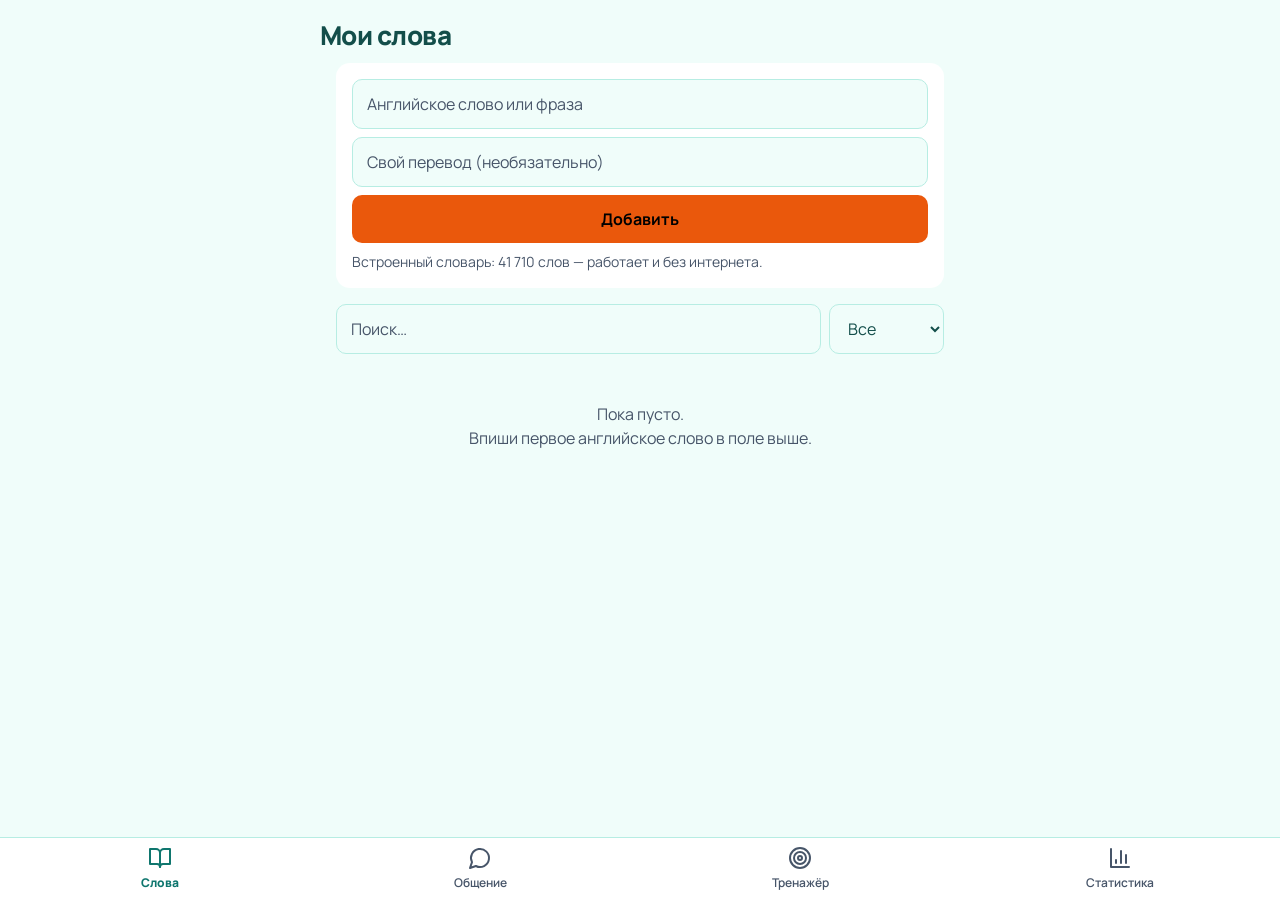
==== commit ea5cccf3: "Add «Общение» tab: voice conversation practice with Gemini Record a voice message, get the corrected" ====
--- a/index.html
+++ b/index.html
@@ -46,6 +46,11 @@
       <ul id="word-list" class="word-list"></ul>
     </section>
 
+    <!-- ===== Вкладка «Общение» ===== -->
+    <section id="tab-chat" class="tab">
+      <div id="chat-root"></div>
+    </section>
+
     <!-- ===== Вкладка «Тренажёр» ===== -->
     <section id="tab-train" class="tab">
       <div id="train-root"></div>
@@ -57,8 +62,12 @@
     </section>
   </main>
 
+  <!-- Запись голоса и ввод текста во вкладке «Общение» -->
+  <div id="composer" class="composer" hidden></div>
+
   <nav class="tabbar" aria-label="Разделы">
     <button data-tab="words" class="active" aria-current="page"><svg class="i" viewBox="0 0 24 24" fill="none" stroke="currentColor" stroke-width="2" stroke-linecap="round" stroke-linejoin="round" aria-hidden="true"><path d="M2 3h6a4 4 0 0 1 4 4v14a3 3 0 0 0-3-3H2z"/><path d="M22 3h-6a4 4 0 0 0-4 4v14a3 3 0 0 1 3-3h7z"/></svg>Слова</button>
+    <button data-tab="chat"><svg class="i" viewBox="0 0 24 24" fill="none" stroke="currentColor" stroke-width="2" stroke-linecap="round" stroke-linejoin="round" aria-hidden="true"><path d="M7.9 20A9 9 0 1 0 4 16.1L2 22Z"/></svg>Общение</button>
     <button data-tab="train"><svg class="i" viewBox="0 0 24 24" fill="none" stroke="currentColor" stroke-width="2" stroke-linecap="round" stroke-linejoin="round" aria-hidden="true"><circle cx="12" cy="12" r="10"/><circle cx="12" cy="12" r="6"/><circle cx="12" cy="12" r="2"/></svg>Тренажёр</button>
     <button data-tab="stats"><svg class="i" viewBox="0 0 24 24" fill="none" stroke="currentColor" stroke-width="2" stroke-linecap="round" stroke-linejoin="round" aria-hidden="true"><path d="M3 3v18h18"/><path d="M18 17V9"/><path d="M13 17V5"/><path d="M8 17v-3"/></svg>Статистика</button>
   </nav>
@@ -77,5 +86,6 @@
   <div id="toast" class="toast hidden" role="status" aria-live="polite"></div>
 
   <script src="app.js"></script>
+  <script src="chat.js"></script>
 </body>
 </html>
--- a/style.css
+++ b/style.css
@@ -51,6 +51,12 @@
   --r-lg: 20px;
   --tap: 44px;                 /* минимальная зона касания */
   --dur: 150ms;
+
+  /* Движение (скилл animate): встроенные CSS-кривые слишком слабые */
+  --ease-out: cubic-bezier(0.23, 1, 0.32, 1);       /* появление, нажатие, обратная связь */
+  --ease-in-out: cubic-bezier(0.77, 0, 0.175, 1);   /* перемещение по экрану */
+  --ease-drawer: cubic-bezier(0.32, 0.72, 0, 1);    /* шторка как в iOS */
+  --press: 160ms;
 }
 
 @media (prefers-color-scheme: dark) {
@@ -133,7 +139,7 @@
   border-radius: var(--r-sm);
   background: var(--bg);
   outline: none;
-  transition: border-color var(--dur) ease-out;
+  transition: border-color var(--dur) ease;
 }
 input:focus, select:focus { border-color: var(--primary); }
 input::placeholder { color: var(--muted); opacity: 1; }
@@ -146,14 +152,14 @@
   background: var(--primary-soft);
   color: var(--primary-ink);
   font-weight: 700;
-  transition: background-color var(--dur) ease-out, opacity var(--dur) ease-out;
+  transition: transform var(--press) var(--ease-out), background-color var(--dur) ease;
 }
 .btn .i { width: 20px; height: 20px; }
 .btn.primary { background: var(--accent); color: var(--on-accent); min-height: 48px; }
 .btn.danger { background: var(--bad-soft); color: var(--bad); }
 .btn.ok { background: var(--ok-soft); color: var(--ok); }
 .btn.block { width: 100%; }
-.btn:active:not(:disabled) { opacity: .8; }
+.btn:active:not(:disabled) { transform: scale(0.97); }
 .btn:disabled { opacity: .45; cursor: default; }
 
 .icon-btn {
@@ -161,9 +167,14 @@
   width: var(--tap); height: var(--tap);
   border: 0; border-radius: var(--r-sm);
   background: transparent; color: var(--muted);
-  transition: background-color var(--dur) ease-out, color var(--dur) ease-out;
-}
-.icon-btn:hover, .icon-btn:active { background: var(--primary-soft); color: var(--primary-ink); }
+  transition: transform var(--press) var(--ease-out), background-color var(--dur) ease, color var(--dur) ease;
+}
+.icon-btn:active { background: var(--primary-soft); color: var(--primary-ink); transform: scale(0.97); }
+/* на телефоне :hover «залипает» после касания — только для мыши */
+@media (hover: hover) and (pointer: fine) {
+  .icon-btn:hover { background: var(--primary-soft); color: var(--primary-ink); }
+  .mode:hover:not(:disabled) { background: var(--primary-soft); }
+}
 
 .add-form { display: grid; gap: 8px; }
 
@@ -203,7 +214,9 @@
   border: 0; border-radius: var(--r-sm);
   background: var(--primary-soft); color: var(--primary-ink);
   font-size: 14px; font-weight: 700;
-}
+  transition: transform var(--press) var(--ease-out);
+}
+.word-actions .ex-btn:active { transform: scale(0.97); }
 
 .dots { display: flex; gap: 4px; }
 .dots i { width: 14px; height: 6px; border-radius: 3px; background: var(--muted-bg); display: block; }
@@ -226,7 +239,7 @@
 /* ---------------- Нижнее меню ---------------- */
 .tabbar {
   position: fixed; left: 0; right: 0; bottom: 0; z-index: 10;
-  display: grid; grid-template-columns: repeat(3, 1fr);
+  display: grid; grid-template-columns: repeat(4, 1fr);
   background: var(--card);
   border-top: 1px solid var(--line);
   padding: 0 env(safe-area-inset-right) env(safe-area-inset-bottom) env(safe-area-inset-left);
@@ -235,24 +248,38 @@
   border: 0; background: transparent; min-height: 60px; padding: 8px 0;
   font-size: 12px; font-weight: 600; color: var(--muted);
   display: flex; flex-direction: column; align-items: center; justify-content: center; gap: 4px;
-  transition: color var(--dur) ease-out;
-}
+  transition: color var(--dur) ease, transform var(--press) var(--ease-out);
+}
+.tabbar button:active { transform: scale(0.97); }
 .tabbar .i { width: 24px; height: 24px; }
 .tabbar button.active { color: var(--primary-ink); font-weight: 800; }
 
 /* ---------------- Модальное окно ---------------- */
 .modal {
   position: fixed; inset: 0; z-index: 20;
+  display: flex; align-items: flex-end; justify-content: center;
+  visibility: visible;
+  transition: visibility 0s;
+}
+/* закрытая шторка остаётся в DOM, чтобы уехать вниз, и прячется после анимации */
+.modal.hidden { visibility: hidden; pointer-events: none; transition: visibility 0s linear 500ms; }
+.modal::before {
+  content: ""; position: absolute; inset: 0;
   background: var(--scrim);
-  display: flex; align-items: flex-end; justify-content: center;
-}
-.modal.hidden { display: none; }
+  transition: opacity 500ms var(--ease-drawer);
+}
+.modal.hidden::before { opacity: 0; }
 .modal-box {
+  position: relative;
+  transform: translateY(0);
+  transition: transform 500ms var(--ease-drawer);
   background: var(--card);
   width: 100%; max-width: 640px; max-height: 86vh; overflow-y: auto;
   border-radius: var(--r-lg) var(--r-lg) 0 0;
+  overscroll-behavior: contain;
   padding: 16px max(16px, env(safe-area-inset-right)) calc(24px + env(safe-area-inset-bottom)) max(16px, env(safe-area-inset-left));
 }
+.modal.hidden .modal-box { transform: translateY(100%); }
 .modal-head { display: flex; justify-content: space-between; align-items: center; gap: 8px; margin-bottom: 8px; }
 .modal-head h2 { margin: 0; font-size: 22px; font-weight: 800; word-break: break-word; }
 
@@ -274,9 +301,9 @@
   display: flex; align-items: center; gap: 16px; text-align: left;
   background: var(--card); border: 0; border-radius: var(--r);
   padding: 16px; width: 100%; min-height: 72px;
-  transition: background-color var(--dur) ease-out;
-}
-.mode:active:not(:disabled) { background: var(--primary-soft); }
+  transition: transform var(--press) var(--ease-out), background-color var(--dur) ease;
+}
+.mode:active:not(:disabled) { background: var(--primary-soft); transform: scale(0.97); }
 .mode .ico {
   width: 44px; height: 44px; border-radius: 12px; flex: none;
   display: grid; place-items: center;
@@ -291,11 +318,13 @@
   flex: 1; min-height: var(--tap);
   border: 1.5px solid var(--line); background: var(--card); border-radius: var(--r-sm);
   font-weight: 700; font-variant-numeric: tabular-nums;
-}
+  transition: transform var(--press) var(--ease-out), background-color var(--dur) ease, border-color var(--dur) ease;
+}
+.seg button:active { transform: scale(0.97); }
 .seg button.on { border-color: var(--primary); color: var(--primary-ink); background: var(--primary-soft); }
 
 .progress { height: 8px; background: var(--muted-bg); border-radius: 99px; overflow: hidden; margin-bottom: 16px; }
-.progress div { height: 100%; background: var(--primary); transition: width .3s ease-out; }
+.progress div { height: 100%; width: 100%; background: var(--primary); transform-origin: left; transition: transform 250ms var(--ease-out); }
 
 .q-card { text-align: center; padding: 32px 16px; }
 .q-word { font-size: 32px; font-weight: 800; letter-spacing: -.02em; word-break: break-word; }
@@ -308,8 +337,10 @@
   border: 1.5px solid var(--line); background: var(--card); border-radius: var(--r);
   padding: 14px 16px; font-size: 17px; font-weight: 600; text-align: left;
   display: flex; align-items: center; justify-content: space-between; gap: 8px;
-  transition: background-color var(--dur) ease-out, border-color var(--dur) ease-out;
-}
+  transition: transform var(--press) var(--ease-out), background-color var(--dur) ease, border-color var(--dur) ease, color var(--dur) ease;
+}
+.option:active { transform: scale(0.97); }
+.option .i { animation: pop 150ms var(--ease-out) backwards; }
 .option.right { border-color: var(--ok); background: var(--ok-soft); color: var(--ok); }
 .option.wrong { border-color: var(--bad); background: var(--bad-soft); color: var(--bad); }
 
@@ -350,12 +381,164 @@
 .hard-list li:first-child { border-top: 0; }
 
 .toast {
-  position: fixed; left: 50%; bottom: calc(92px + env(safe-area-inset-bottom)); transform: translateX(-50%);
+  position: fixed; left: 50%; bottom: calc(92px + env(safe-area-inset-bottom));
+  transform: translate(-50%, 0); opacity: 1; visibility: visible;
+  transition: opacity 400ms ease, transform 400ms ease, visibility 0s;
   background: var(--text); color: var(--bg); padding: 12px 16px; border-radius: var(--r-sm); z-index: 30;
   font-size: 14px; font-weight: 600; width: max-content; max-width: calc(100vw - 32px); text-align: center;
 }
-.toast.hidden { display: none; }
-
+.toast.hidden {
+  opacity: 0; transform: translate(-50%, 100%); visibility: hidden;
+  transition: opacity 400ms ease, transform 400ms ease, visibility 0s linear 400ms;
+}
+
+/* ---------------- Общение ---------------- */
+body.chat-mode { padding-bottom: calc(160px + env(safe-area-inset-bottom)); }
+
+.chat-thread { display: grid; gap: 16px; padding-bottom: 8px; }
+.chat-empty { text-align: center; padding: 32px 16px; }
+.chat-empty p { margin: 0 0 8px; }
+
+.msg { display: grid; gap: 8px; justify-items: start; animation: rise 300ms var(--ease-out) backwards; }
+.msg.user { justify-items: end; }
+.bubble {
+  max-width: min(88%, 520px);
+  background: var(--card); border-radius: var(--r-lg);
+  padding: 12px 16px; overflow-wrap: anywhere;
+}
+.bubble.mine { background: var(--primary-ink); color: var(--bg); border-bottom-right-radius: 6px; font-weight: 600; }
+.msg.user .bubble.fb { justify-self: start; border-bottom-left-radius: 6px; }
+.fix { margin: 0; font-size: 17px; line-height: 1.55; }
+.fix s, .why s { color: var(--bad); text-decoration-thickness: 2px; }
+.fix b, .why b { color: var(--ok); }
+.fine { display: flex; align-items: center; gap: 6px; margin: 6px 0 0; color: var(--ok); font-weight: 700; }
+.fine .i { width: 18px; height: 18px; }
+.why { list-style: none; padding: 0; margin: 12px 0 0; display: grid; gap: 8px; animation: rise 200ms var(--ease-out); }
+.why li { border-top: 1px solid var(--line); padding-top: 8px; }
+.why span { display: block; color: var(--muted); font-size: 14px; margin-top: 2px; }
+.score { display: flex; gap: 12px; align-items: baseline; margin-top: 12px; padding-top: 8px; border-top: 1px solid var(--line); animation: rise 200ms var(--ease-out); }
+.score b { font-size: 22px; font-weight: 800; color: var(--primary-ink); font-variant-numeric: tabular-nums; white-space: nowrap; }
+.score span { color: var(--muted); font-size: 14px; }
+
+.chips { display: flex; flex-wrap: wrap; gap: 8px; }
+.bubble .chips { margin-top: 12px; }
+.chip {
+  min-height: 40px; padding: 8px 14px; border: 0; border-radius: 99px;
+  background: var(--primary-soft); color: var(--primary-ink); font-size: 14px; font-weight: 700;
+  transition: transform var(--press) var(--ease-out), opacity var(--dur) ease;
+}
+.chip:active:not(:disabled) { transform: scale(0.97); }
+.chip:disabled { opacity: .55; cursor: default; }
+
+/* Голосовое: кнопка и «волна» */
+.voice, .voice-mine { display: flex; align-items: center; gap: 12px; padding: 8px 16px 8px 8px; min-width: 200px; }
+.voice-mine { padding-left: 12px; }
+.voice-mine > .i { opacity: .8; }
+.voice .play, .voice-mine .play {
+  width: 44px; height: 44px; flex: none; border: 0; border-radius: 50%;
+  display: grid; place-items: center; background: var(--accent); color: var(--on-accent);
+  transition: transform var(--press) var(--ease-out);
+}
+.voice-mine .play { background: var(--bg); color: var(--primary-ink); }
+.play:active { transform: scale(0.94); }
+.play .i { width: 18px; height: 18px; fill: currentColor; }
+.bars { display: flex; align-items: center; gap: 3px; height: 28px; flex: 1; }
+.bars i { width: 3px; border-radius: 2px; background: currentColor; opacity: .45; height: 40%; transform-origin: center; }
+.bars i:nth-child(3n+1) { height: 70%; }
+.bars i:nth-child(4n+2) { height: 100%; }
+.bars i:nth-child(5n+3) { height: 55%; }
+.bars i:nth-child(7n) { height: 25%; }
+.voice .bars i { color: var(--primary); opacity: .6; }
+.voice.playing .bars i { opacity: 1; animation: wave 900ms ease-in-out infinite alternate; }
+.voice.playing .bars i:nth-child(2n) { animation-delay: -300ms; }
+.voice.playing .bars i:nth-child(3n) { animation-delay: -600ms; }
+@keyframes wave { from { transform: scaleY(.35); } to { transform: scaleY(1); } }
+.len { font-size: 13px; font-variant-numeric: tabular-nums; opacity: .85; }
+
+/* Текст ответа: каждое слово можно нажать */
+.reply-text { max-width: min(88%, 520px); background: var(--card); border-radius: var(--r-lg); padding: 14px 16px;
+  font-size: 19px; line-height: 1.6; font-weight: 600; animation: rise 200ms var(--ease-out); }
+.tw { border-radius: 6px; padding: 0 1px; transition: background-color var(--dur) ease; }
+.tw:active { background: var(--primary-soft); }
+.tw.saved { color: var(--primary-ink); text-decoration: underline 2px; text-underline-offset: 4px; }
+.reply-text.gloss .tw { display: inline-flex; flex-direction: column; align-items: center; vertical-align: top; }
+.tw small { font-size: 11px; line-height: 1.2; font-weight: 600; color: var(--muted); max-width: 8em; text-align: center; text-decoration: none; }
+.reply-ru { max-width: min(88%, 520px); margin: 0; color: var(--muted); padding: 0 4px; animation: rise 200ms var(--ease-out); }
+
+.help { max-width: min(88%, 520px); background: var(--card); border-radius: var(--r-lg); padding: 12px 16px; display: grid; gap: 10px; animation: rise 200ms var(--ease-out); }
+.help .ans b { display: block; }
+.help .ans span { color: var(--muted); font-size: 14px; }
+.help .tip { margin: 0; padding-top: 8px; border-top: 1px solid var(--line); font-size: 14px; }
+
+.thinking { color: var(--muted); display: flex; align-items: center; gap: 8px; }
+.dots3 { display: inline-flex; gap: 4px; }
+.dots3 i { width: 6px; height: 6px; border-radius: 50%; background: currentColor; animation: blink 1.2s infinite both; }
+.dots3 i:nth-child(2) { animation-delay: .2s; }
+.dots3 i:nth-child(3) { animation-delay: .4s; }
+@keyframes blink { 0%, 80%, 100% { opacity: .25; } 40% { opacity: 1; } }
+
+/* Панель записи над нижним меню */
+.composer {
+  position: fixed; left: 0; right: 0; z-index: 9;
+  bottom: calc(60px + env(safe-area-inset-bottom));
+  display: flex; align-items: center; justify-content: space-between; gap: 8px;
+  max-width: 640px; margin: 0 auto; min-height: 88px;
+  padding: 12px max(16px, env(safe-area-inset-right)) 12px max(16px, env(safe-area-inset-left));
+  background: var(--bg);
+}
+.composer[hidden], body:not(.chat-mode) .composer { display: none; }
+.mic {
+  width: 64px; height: 64px; flex: none; border: 0; border-radius: 50%;
+  display: grid; place-items: center; background: var(--accent); color: var(--on-accent);
+  transition: transform var(--press) var(--ease-out);
+}
+.mic .i { width: 28px; height: 28px; }
+.mic:active { transform: scale(0.94); }
+.mic.on { animation: pulse 1.6s ease-out infinite; }
+.mic.small { width: 48px; height: 48px; }
+.mic.small .i { width: 22px; height: 22px; }
+@keyframes pulse {
+  0% { box-shadow: 0 0 0 0 color-mix(in srgb, var(--accent) 45%, transparent); }
+  100% { box-shadow: 0 0 0 18px transparent; }
+}
+.rec { flex: 1; display: flex; align-items: center; gap: 8px; flex-wrap: wrap; font-weight: 700; font-variant-numeric: tabular-nums; }
+.composer[data-mode=thinking] .rec { justify-content: center; }
+.rec-dot { width: 10px; height: 10px; border-radius: 50%; background: var(--bad); animation: blink 1.2s infinite; }
+.type-form { flex: 1; display: flex; gap: 8px; align-items: center; }
+
+.setup h2 { margin: 0 0 8px; font-size: 20px; font-weight: 800; }
+.setup ol { padding-left: 20px; margin: 8px 0 16px; display: grid; gap: 6px; }
+.setup p { margin: 8px 0; }
+
+/* ---------------- Появление ---------------- */
+@keyframes rise  { from { opacity: 0; transform: translateY(6px); } }
+@keyframes enter { from { opacity: 0; transform: translateY(-8px); } }   /* новое слово «выпадает» из поля ввода */
+@keyframes pop   { from { opacity: 0; transform: scale(0.9); } }
+@keyframes fade  { from { opacity: 0; } }
+
+.word.enter { animation: enter 300ms var(--ease-out) backwards; }
+.rise { animation: rise 300ms var(--ease-out) backwards; }
+
+/* Тренажёр: вопрос и варианты появляются с шагом 30 мс — тонко, вопросы идут часто */
+.q-card { animation: rise 200ms var(--ease-out) backwards; }
+.options .option { animation: rise 200ms var(--ease-out) backwards; }
+.options .option:nth-child(1) { animation-delay: 30ms; }
+.options .option:nth-child(2) { animation-delay: 60ms; }
+.options .option:nth-child(3) { animation-delay: 90ms; }
+.options .option:nth-child(4) { animation-delay: 120ms; }
+#fb > *, #back { animation: rise 200ms var(--ease-out) backwards; }
+
+/* Меньше движения: остаётся только прозрачность — она помогает понять смену состояния */
 @media (prefers-reduced-motion: reduce) {
-  *, *::before, *::after { transition: none !important; animation: none !important; }
-}
+  .btn:active, .icon-btn:active, .option:active, .mode:active, .seg button:active,
+  .tabbar button:active, .word-actions .ex-btn:active { transform: none; }
+  .word.enter, .rise, .q-card, .options .option, #fb > *, #back, .option .i { animation-name: fade; }
+  .modal-box, .modal.hidden .modal-box { transform: none; }
+  .modal-box { transition: opacity 200ms ease; }
+  .modal.hidden .modal-box { opacity: 0; }
+  .toast, .toast.hidden { transform: translate(-50%, 0); }
+  .progress div { transition: none; }
+  .msg, .why, .score, .reply-text, .reply-ru, .help { animation-name: fade; }
+  .voice.playing .bars i, .mic.on { animation: none; }
+  .chip:active, .play:active, .mic:active { transform: none; }
+}
